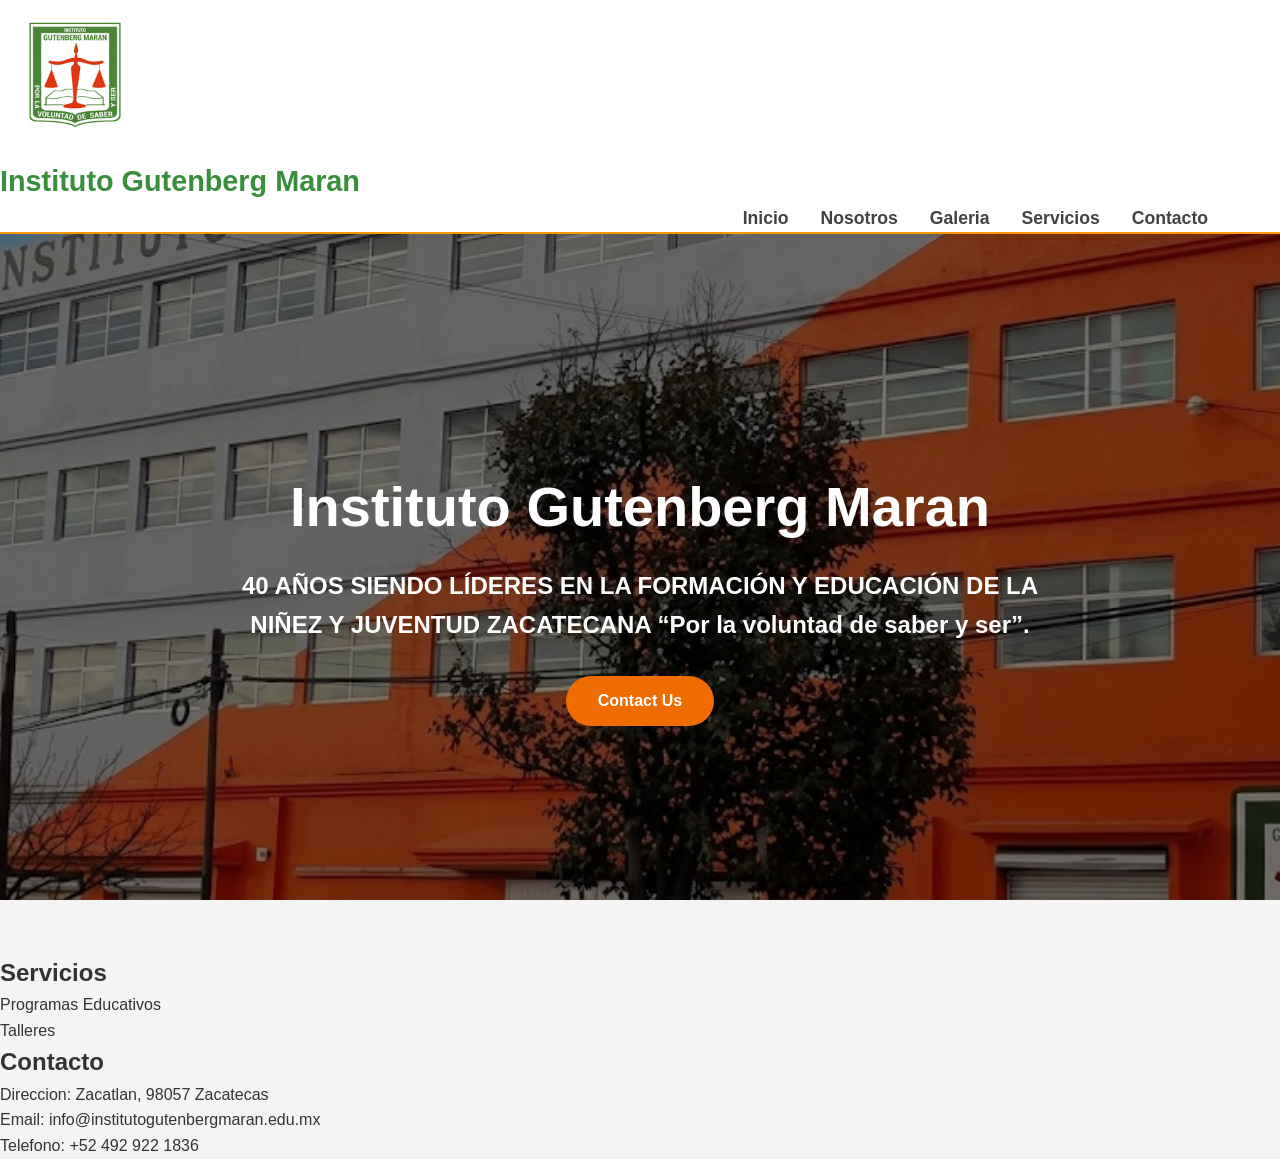
==== index.html @ ca40a0e0 "incio de proyecto" ====
<!DOCTYPE html>
<html lang="en">
<head>
    <meta charset="UTF-8">
    <meta name="viewport" content="width=device-width, initial-scale=1.0">
    <title>Insitituto Gutenberg Maran</title>
    <link rel="stylesheet" href="style.css">
</head> 

<body>
    
    <header class="main-header">
        <div class="logo">
            <img src="logo.png" alt="Instituto Gutenberg Maran Logo">
        <h1>Instituto Gutenberg Maran </h1>
        <nav class="navbar">
            <ul>
                <li><a href="#inicio">Inicio</a></li>
                <li><a href="nosotros.html">Nosotros</a></li>
                <li><a href="galeria.html">Galeria</a></li>
                <li><a href="#servicios">Servicios</a></li>
                <li><a href="#contacto">Contacto</a></li>
            </ul>
        </nav>
    </header>

    <section id="hero">
    <div class="hero-content">
        <h1>Instituto Gutenberg Maran</h1>
        <p><strong>40 AÑOS SIENDO LÍDERES EN LA FORMACIÓN Y EDUCACIÓN DE LA NIÑEZ Y JUVENTUD ZACATECANA  “Por la voluntad de saber y ser”.</strong></p>
        <button class="btn-primary">Contact Us</button>
    </div>
</section>

    <section id="servicios">
        <h2>Servicios</h2>
        <ul>
            <li>Programas Educativos</li>
            <li>Talleres</li>
        </ul>
    </section>

    <section id="contacto">
        <h2>Contacto</h2>
        <p>Direccion: Zacatlan, 98057 Zacatecas</p>
        <p>Email: info@institutogutenbergmaran.edu.mx</p>
        <p>Telefono: +52 492 922 1836</p>
        </body>
</html>
---- style.css ----
/* =========================================
   ESTILOS GENERALES Y RESEO (Base Gris Claro)
   ========================================= */
* {
    margin: 0;
    padding: 0;
    box-sizing: border-box;
    font-family: 'Inter', sans-serif; /* Usando la fuente profesional de Google */
}

body {
    background-color: #f4f4f4; /* Gris muy claro para el fondo */
    color: #333; /* Gris oscuro para el texto principal (más legible que negro puro) */
    line-height: 1.6;
}

/* Enlaces globales */
a {
    text-decoration: none;
    color: inherit;
    transition: color 0.3s ease;
}

/* =========================================
   HEADER (Navegación Profesional)
   ========================================= */
header {
    background-color: #ffffff; /* Fondo blanco para contraste */
    padding: 1.5 rem 0;
    box-shadow: 0 4px 8px rgba(0,0,0,0.05); /* Sombra sutil profesional */
    border-bottom: 2px solid #FF9800;
}

nav {
    display: flex;
    justify-content: flex-end;
    flex: 1;
    align-items: center;
    max-width: 1200px; /* Ancho máximo para el contenido */
    margin: 0 auto;
    padding: 0 2rem;
}

.logo h1 {
    font-size: 1.8rem;
    font-weight: 700;
    color: #388e3c; /* VERDE INSTITUCIONAL: Limpio y educativo */
}
.logo img{
    height: 150px;
    margin-right: 15px;
}

nav ul {
    list-style: none;
    display: flex;
    gap: 2rem;
    margin: 0;
    padding: 0;
}

nav ul li a {
    color: #424242;
    font-weight: 600;
    font-size: 1.1rem;
}

nav ul li a:hover {
    color: #ef6c00; /* NARANJA INSTITUCIONAL en hover: Llamativo */
}

/* =========================================
   SECCIÓN HERO (Degradado Animado Llamativo)
   ========================================= */
main {
    display: flex;
    justify-content: space-between; 
    align-items: center;
    width: 100%;
    max-width: 1200px;
    margin: 0 auto;
    padding: 0 2rem;
}

#hero {
    position: relative;
    height: 80vh; /* Altura del 80% de la pantalla */
    display: flex;
    align-items: center;
    justify-content: center;
    text-align: center;
    color: white;

    /* Configuración de la imagen de fondo */
    background-image: linear-gradient(rgba(0, 0, 0, 0.5), rgba(0, 0, 0, 0.5)), 
                      url('fondo.jpg'); 
    background-size: cover;
    background-position: center;
    background-attachment: fixed; /* Efecto Parallax opcional */
}

.hero-content {
    z-index: 2;
    padding: 20px;
}

#hero h1 {
    font-size: 3.5rem;
    margin-bottom: 1rem;
    /* Usamos el naranja institucional para resaltar palabras clave si quieres */
    color: #ffffff; 
}

#hero p {
    font-size: 1.5rem;
    max-width: 800px;
    margin: 0 auto 2rem auto;
}
/* BOTÓN PRIMARIO (Naranja Profundo Profesional) */
.btn-primary {
    background-color: #EF6C00; /* Naranja quemado profesional */
    color: white;
    border: none;
    padding: 1rem 2rem;
    font-size: 1rem;
    font-weight: 700;
    border-radius: 50px; /* Bordes redondeados modernos */
    cursor: pointer;
    transition: transform 0.2s ease, background-color 0.3s ease;
    box-shadow: 0 4px 6px rgba(0,0,0,0.1);
}

.btn-primary:hover {
    background-color: #FF9800; /* Naranja brillante en hover */
    transform: translateY(-3px); /* Pequeño salto en hover */
    box-shadow: 0 6px 10px rgba(0,0,0,0.15);
}

/* Estilos específicos para la Galería */
#galeria {
    padding: 120px 20px 60px; /* Espacio para el header fijo */
    text-align: center;
    background: linear-gradient(135deg, #f8f9fa 0%, #e0f2f1 100%);
}

#galeria h2 {
    color: #388E3C;
    margin-bottom: 40px;
    font-size: 2.5rem;
}

.galeria-container {
    display: grid;
    grid-template-columns: repeat(auto-fit, minmax(300px, 1fr));
    gap: 20px;
    max-width: 1200px;
    margin: 0 auto;
}

.galeria-container img {
    width: 100%;
    height: 250px;
    object-fit: cover; /* Esto evita que las fotos se estiren feo */
    border-radius: 12px;
    box-shadow: 0 8px 15px rgba(0,0,0,0.1);
    transition: transform 0.3s ease, box-shadow 0.3s ease;
}

.galeria-container img:hover {
    transform: translateY(-10px);
    box-shadow: 0 12px 20px rgba(0,0,0,0.2);
}

.back-link {
    margin-top: 50px;
}

/* --- Contenedor Global --- */
.container {
    max-width: 1100px;
    margin: 0 auto;
    padding: 0 40px; /* Margen de seguridad a los lados */
}

/* --- Sección Principal --- */
#nosotros-premium {
    padding: 100px 0;
    background: linear-gradient(135deg, #fffcf5 0%, #ffffff 100%); /* Degradado sugerido */
}

.nosotros-header {
    text-align: center;
    margin-bottom: 50px;
}

.divider {
    width: 60px;
    height: 4px;
    background: #FF9800; /* Naranja institucional */
    margin: 10px auto;
    border-radius: 2px;
}

.intro-text {
    text-align: center;
    font-size: 1.2rem;
    line-height: 1.8;
    margin-bottom: 80px; /* Espacio antes de las tarjetas */
    color: #444;
}

/* --- Grilla con Espaciado (Gap) --- */
.cards-grid {
    display: flex;
    gap: 40px; /* SEPARA las tarjetas entre sí */
    justify-content: center;
    flex-wrap: wrap; /* Para móviles */
}

.card {
    flex: 1;
    min-width: 300px;
    background: #fff;
    padding: 40px; /* Aire interno de la tarjeta */
    border-radius: 15px;
    box-shadow: 0 10px 30px rgba(0,0,0,0.05);
    text-align: center;
    transition: transform 0.3s ease;
}

.card:hover {
    transform: translateY(-10px);
}

.card-icon {
    width: 50px;
    height: 50px;
    margin: 0 auto 20px;
    color: #388E3C; /* Verde institucional */
}

/* --- Botón --- */
.action-area {
    margin-top: 60px;
    text-align: center;
}

.btn-back {
    display: inline-block;
    padding: 12px 30px;
    background: #FF9800;
    color: white;
    text-decoration: none;
    border-radius: 25px;
    font-weight: bold;
}

/* =========================================
   FOOTER (Gris Oscuro Institucional)
   ========================================= */
footer {
    background-color: #424242; /* Gris oscuro para el fondo */
    color: #e0e0e0; /* Gris muy claro para el texto */
    padding: 3rem 2rem;
    text-align: center;
    margin-top: 4rem;
}

footer p {
    font-size: 0.9rem;
    opacity: 0.8;
}

/* =========================================
   ANIMACIONES (El toque dinámico)
   ========================================= */
@keyframes gradientShift {
    0% {
        background-position: 0% 50%;
    }
    50% {
        background-position: 100% 50%;
    }
    100% {
        background-position: 0% 50%;
    }
}
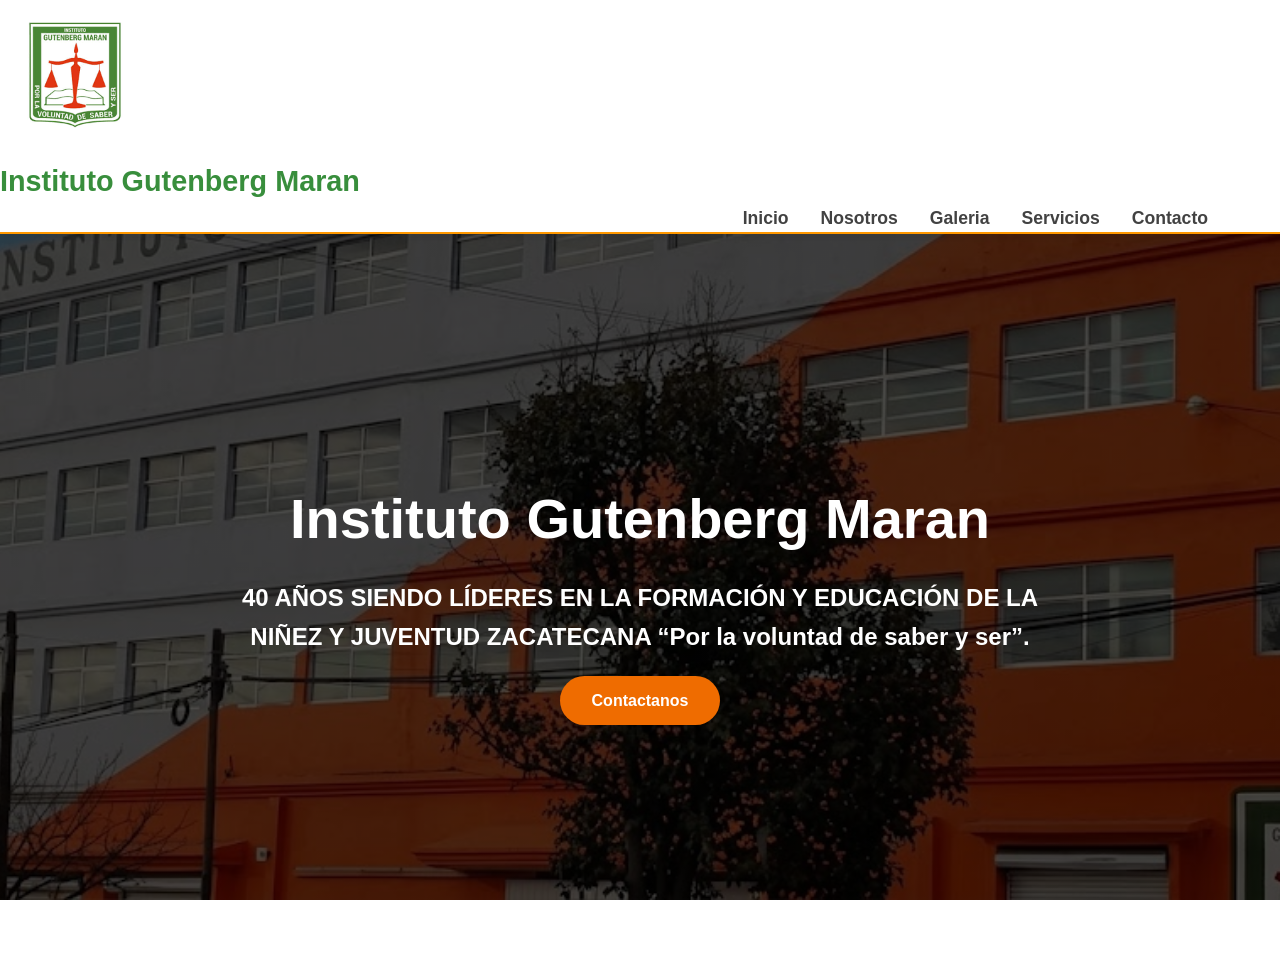
==== commit d283eda3: "generacion de formulario con fondo, creacion de tarjetas para informacion de servicios." ====
--- a/index.html
+++ b/index.html
@@ -18,8 +18,8 @@
                 <li><a href="#inicio">Inicio</a></li>
                 <li><a href="nosotros.html">Nosotros</a></li>
                 <li><a href="galeria.html">Galeria</a></li>
-                <li><a href="#servicios">Servicios</a></li>
-                <li><a href="#contacto">Contacto</a></li>
+                <li><a href="servicios.html">Servicios</a></li>
+                <li><a href="contacto.html">Contacto</a></li>
             </ul>
         </nav>
     </header>
@@ -28,22 +28,8 @@
     <div class="hero-content">
         <h1>Instituto Gutenberg Maran</h1>
         <p><strong>40 AÑOS SIENDO LÍDERES EN LA FORMACIÓN Y EDUCACIÓN DE LA NIÑEZ Y JUVENTUD ZACATECANA  “Por la voluntad de saber y ser”.</strong></p>
-        <button class="btn-primary">Contact Us</button>
+        <a href="contacto.html" class="btn-primary">Contactanos</a>
     </div>
 </section>
-
-    <section id="servicios">
-        <h2>Servicios</h2>
-        <ul>
-            <li>Programas Educativos</li>
-            <li>Talleres</li>
-        </ul>
-    </section>
-
-    <section id="contacto">
-        <h2>Contacto</h2>
-        <p>Direccion: Zacatlan, 98057 Zacatecas</p>
-        <p>Email: info@institutogutenbergmaran.edu.mx</p>
-        <p>Telefono: +52 492 922 1836</p>
-        </body>
+    </body>
 </html>                
--- a/style.css
+++ b/style.css
@@ -20,7 +20,38 @@
     color: inherit;
     transition: color 0.3s ease;
 }
-
+/* Aplicamos el fondo a TODAS las páginas que usen este CSS */
+body {
+    margin: 0;
+    padding: 0;
+    /* 1. Ponemos la imagen con una capa oscura (0.6) para que el texto blanco se lea perfecto */
+    background: linear-gradient(rgba(0, 0, 0, 0.7), rgba(0, 0, 0, 0.7)), 
+                url('fondo.jpg'); /* <--- Asegúrate que el nombre sea igual al de tu archivo */
+    
+    background-size: cover;       /* Estira la imagen para cubrir toda la pantalla */
+    background-position: center;  /* Centra la foto de la fachada */
+    background-attachment: fixed; /* Efecto Parallax: la foto no se mueve al bajar */
+    min-height: 100vh;            /* Altura mínima de toda la ventana */
+    color: white;                 /* Texto principal en blanco */
+    font-family: 'Segoe UI', Arial, sans-serif;
+}
+
+/* IMPORTANTE: Si en index.html tienes un background en #hero, 
+   debes quitarlo o ponerlo transparente para que se vea el del body */
+#hero {
+    background: transparent !important;
+    height: 80vh; /* Ajusta la altura que quieras para tu portada */
+    display: flex;
+    align-items: center;
+    justify-content: center;
+    text-align: center;
+}
+
+/* Ajuste para que las tarjetas de servicios sigan siendo legibles */
+.service-card, .contenedor-contacto {
+    background-color: rgba(255, 255, 255, 0.95) !important;
+    color: #333 !important; /* Texto oscuro dentro de las cajas blancas */
+}
 /* =========================================
    HEADER (Navegación Profesional)
    ========================================= */
@@ -253,6 +284,166 @@
     text-decoration: none;
     border-radius: 25px;
     font-weight: bold;
+}
+.map-responsive {
+    overflow: hidden;
+    padding-bottom: 56.25%; /* Relación de aspecto 16:9 */
+    position: relative;
+    height: 0;
+}
+.map-responsive iframe {
+    left: 0;
+    top: 0;
+    height: 100%;
+    width: 100%;
+    position: absolute;
+}
+/* Contenedor del formulario */
+.form-container {
+    max-width: 600px;
+    margin: 20px auto;
+    padding: 20px;
+    background-color: #f9f9f9;
+    border-radius: 8px;
+    box-shadow: 0 4px 6px rgba(0,0,0,0.1);
+}
+/* Contenedor principal del formulario */
+.contenedor-contacto {
+    max-width:600px;          /* Ancho reducido para que se vea compacto */
+    margin: 50px auto;         /* Centra el formulario y da espacio arriba/abajo */
+    padding: 30px;
+    background-color: #ffffff;
+    border-radius: 12px;
+    box-shadow: 0 10px 25px rgba(0,0,0,0.1); /* Sombra elegante */
+    font-family: Arial, sans-serif;
+    display: flex;
+    flex-direction: column;
+    align-items: center;
+}
+.contenedor-contacto h2 {
+    text-align: center;
+    color: #333;
+    margin-bottom: 10px;
+}
+
+.contenedor-contacto p {
+    text-align: center;
+    font-size: 14px;
+    color: #666;
+    margin-bottom: 30px;
+}
+/* Espaciado de cada grupo de etiqueta/input */
+.form-group {
+    margin-bottom: 20px;
+}
+
+.form-group label {
+    display: block;
+    font-weight: bold;
+    margin-bottom: 8px;
+    color: #444;
+}
+
+/* Estilo de los inputs, select y textarea */
+.form-group input, 
+.form-group select, 
+.form-group textarea {
+    width: 100%;
+    padding: 12px;
+    border: 1px solid #ddd;
+    border-radius: 8px;
+    font-size: 15px;
+    box-sizing: border-box; /* Muy importante para que no se desborde */
+    transition: border-color 0.3s ease;
+}
+.form-group input:focus, 
+.form-group textarea:focus {
+    outline: none;
+    border-color: #ff7f00; /* Color naranja al hacer clic */
+}
+/* Contenedor general */
+.servicios-seccion {
+    padding: 60px 20px;
+    background-color: #f4f7f6; /* Un gris muy claro de fondo */
+}
+
+/* Grid que organiza las tarjetas */
+.servicios-grid {
+    display: grid;
+    grid-template-columns: repeat(auto-fit, minmax(280px, 1fr));
+    gap: 30px;
+    max-width: 1200px;
+    margin: 0 auto;
+}
+
+/* Estilo de la tarjeta */
+.service-card {
+    background: #fff;
+    border-radius: 15px;
+    overflow: hidden;
+    box-shadow: 0 10px 20px rgba(0,0,0,0.05);
+    transition: all 0.3s ease;
+    display: flex;
+    flex-direction: column;
+    border-bottom: 4px solid #006400; /* Verde institucional abajo */
+}
+
+/* Efecto hover */
+.service-card:hover {
+    transform: translateY(-10px);
+    box-shadow: 0 15px 30px rgba(0,0,0,0.1);
+}
+
+/* Cabecera de la tarjeta con tu naranja */
+.card-header {
+    padding: 20px;
+    background-color: #ffffff;
+    border-bottom: 1px solid #eee;
+}
+
+.card-header h3 {
+    margin: 0;
+    color: #006400;
+    font-size: 1.4rem;
+}
+
+.tagline {
+    font-size: 0.9rem;
+    color: #ff7f00; /* Naranja para los lemas */
+    font-weight: bold;
+    display: block;
+    margin-top: 5px;
+}
+
+/* Cuerpo de la tarjeta */
+.card-body {
+    padding: 20px;
+    flex-grow: 1;
+}
+
+.card-body p {
+    color: #555;
+    line-height: 1.6;
+    font-size: 0.95rem;
+}
+
+/* Lista interna */
+.lista-detalles {
+    list-style: none;
+    padding: 0;
+    margin-top: 15px;
+    font-size: 0.85rem;
+    color: #444;
+}
+
+.lista-detalles li {
+    padding: 5px 0;
+    border-top: 1px solid #f0f0f0;
+}
+
+/* Clase especial para destacar Secundaria y Prepa si quieres */
+.service-card.highlight {
+    border-bottom-color: #ff7f00;
 }
 
 /* =========================================
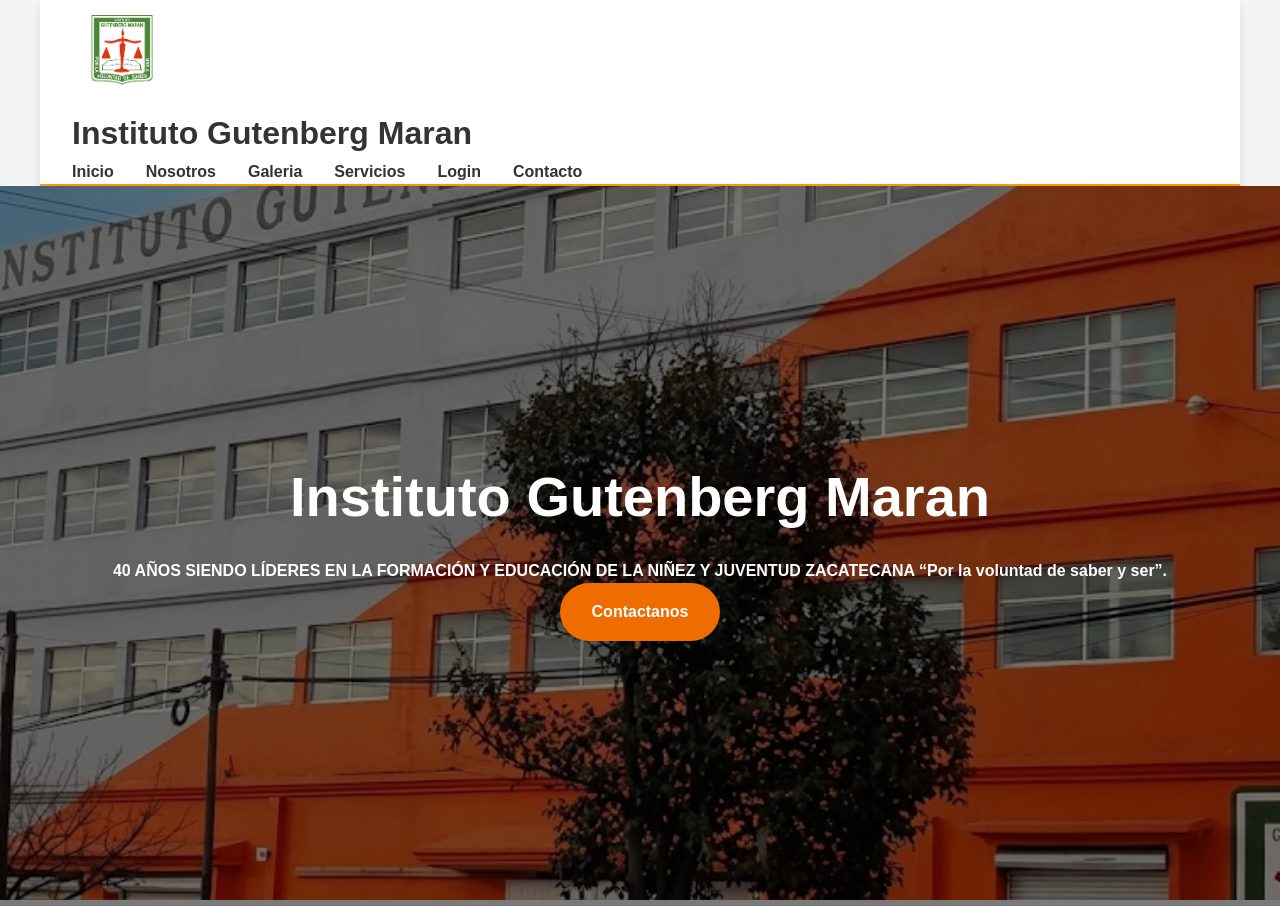
==== commit 5f919e0f: "creaccion del front end para la sección de login para el usuario" ====
--- a/index.html
+++ b/index.html
@@ -9,22 +9,21 @@
 
 <body>
     
-    <header class="main-header">
+    <header class="container">
         <div class="logo">
             <img src="logo.png" alt="Instituto Gutenberg Maran Logo">
         <h1>Instituto Gutenberg Maran </h1>
-        <nav class="navbar">
-            <ul>
-                <li><a href="#inicio">Inicio</a></li>
+        <ul class="nav-links">
+                <li><a href="index.html">Inicio</a></li>
                 <li><a href="nosotros.html">Nosotros</a></li>
                 <li><a href="galeria.html">Galeria</a></li>
                 <li><a href="servicios.html">Servicios</a></li>
+                <li><a href="login.html">Login</a></li>
                 <li><a href="contacto.html">Contacto</a></li>
-            </ul>
-        </nav>
+        </ul>
     </header>
 
-    <section id="hero">
+    <section id="hero" class="flex-center">
     <div class="hero-content">
         <h1>Instituto Gutenberg Maran</h1>
         <p><strong>40 AÑOS SIENDO LÍDERES EN LA FORMACIÓN Y EDUCACIÓN DE LA NIÑEZ Y JUVENTUD ZACATECANA  “Por la voluntad de saber y ser”.</strong></p>
--- a/style.css
+++ b/style.css
@@ -1,338 +1,275 @@
-/* =========================================
-   ESTILOS GENERALES Y RESEO (Base Gris Claro)
-   ========================================= */
+/* --- VARIABLES Y RESET --- */
+:root {
+    --verde-inst: #388e3c;
+    --naranja-inst: #ef6c00;
+    --naranja-hover: #ff9800;
+    --gris-texto: #333;
+    --sombra: 0 4px 8px rgba(0,0,0,0.1);
+    --transition: all 0.3s ease;
+}
+
 * {
     margin: 0;
     padding: 0;
     box-sizing: border-box;
-    font-family: 'Inter', sans-serif; /* Usando la fuente profesional de Google */
 }
 
 body {
-    background-color: #f4f4f4; /* Gris muy claro para el fondo */
-    color: #333; /* Gris oscuro para el texto principal (más legible que negro puro) */
+    font-family: 'Inter', 'Segoe UI', sans-serif;
+    background-color: #f4f4f4;
+    color: var(--gris-texto);
     line-height: 1.6;
 }
 
-/* Enlaces globales */
-a {
-    text-decoration: none;
-    color: inherit;
-    transition: color 0.3s ease;
-}
-/* Aplicamos el fondo a TODAS las páginas que usen este CSS */
-body {
-    margin: 0;
-    padding: 0;
-    /* 1. Ponemos la imagen con una capa oscura (0.6) para que el texto blanco se lea perfecto */
-    background: linear-gradient(rgba(0, 0, 0, 0.7), rgba(0, 0, 0, 0.7)), 
-                url('fondo.jpg'); /* <--- Asegúrate que el nombre sea igual al de tu archivo */
-    
-    background-size: cover;       /* Estira la imagen para cubrir toda la pantalla */
-    background-position: center;  /* Centra la foto de la fachada */
-    background-attachment: fixed; /* Efecto Parallax: la foto no se mueve al bajar */
-    min-height: 100vh;            /* Altura mínima de toda la ventana */
-    color: white;                 /* Texto principal en blanco */
-    font-family: 'Segoe UI', Arial, sans-serif;
-}
-
-/* IMPORTANTE: Si en index.html tienes un background en #hero, 
-   debes quitarlo o ponerlo transparente para que se vea el del body */
-#hero {
-    background: transparent !important;
-    height: 80vh; /* Ajusta la altura que quieras para tu portada */
-    display: flex;
-    align-items: center;
-    justify-content: center;
-    text-align: center;
-}
-
-/* Ajuste para que las tarjetas de servicios sigan siendo legibles */
-.service-card, .contenedor-contacto {
-    background-color: rgba(255, 255, 255, 0.95) !important;
-    color: #333 !important; /* Texto oscuro dentro de las cajas blancas */
-}
-/* =========================================
-   HEADER (Navegación Profesional)
-   ========================================= */
-header {
-    background-color: #ffffff; /* Fondo blanco para contraste */
-    padding: 1.5 rem 0;
-    box-shadow: 0 4px 8px rgba(0,0,0,0.05); /* Sombra sutil profesional */
-    border-bottom: 2px solid #FF9800;
-}
-
-nav {
-    display: flex;
-    justify-content: flex-end;
-    flex: 1;
-    align-items: center;
-    max-width: 1200px; /* Ancho máximo para el contenido */
-    margin: 0 auto;
-    padding: 0 2rem;
-}
-
-.logo h1 {
-    font-size: 1.8rem;
-    font-weight: 700;
-    color: #388e3c; /* VERDE INSTITUCIONAL: Limpio y educativo */
-}
-.logo img{
-    height: 150px;
-    margin-right: 15px;
-}
-
-nav ul {
-    list-style: none;
-    display: flex;
-    gap: 2rem;
-    margin: 0;
-    padding: 0;
-}
-
-nav ul li a {
-    color: #424242;
-    font-weight: 600;
-    font-size: 1.1rem;
-}
-
-nav ul li a:hover {
-    color: #ef6c00; /* NARANJA INSTITUCIONAL en hover: Llamativo */
-}
-
-/* =========================================
-   SECCIÓN HERO (Degradado Animado Llamativo)
-   ========================================= */
-main {
-    display: flex;
-    justify-content: space-between; 
-    align-items: center;
-    width: 100%;
+/* --- CLASES REUTILIZABLES --- */
+.container {
     max-width: 1200px;
     margin: 0 auto;
     padding: 0 2rem;
 }
 
+.flex-center {
+    display: flex;
+    align-items: center;
+    justify-content: center;
+    text-align: center;
+}
+
+/* --- NAVEGACIÓN --- */
+header {
+    background: #fff;
+    padding: 1rem 0;
+    box-shadow: var(--sombra);
+    border-bottom: 2px solid var(--naranja-hover);
+}
+
+nav {
+    display: flex;
+    justify-content: space-between;
+    align-items: center;
+}
+
+.nav-links {
+    list-style: none;
+    display: flex;
+    gap: 2rem;
+}
+
+.nav-links a {
+    text-decoration: none;
+    font-weight: 600;
+    transition: var(--transition);
+}
+
+.nav-links a:hover {
+    color: var(--naranja-inst);
+}
+
+.logo img { height: 100px; } /* Ajustado de 150px para mejor flujo */
+
+/* --- SECCIÓN HERO --- */
 #hero {
     position: relative;
-    height: 80vh; /* Altura del 80% de la pantalla */
-    display: flex;
-    align-items: center;
-    justify-content: center;
-    text-align: center;
+    height: 80vh;
     color: white;
-
-    /* Configuración de la imagen de fondo */
-    background-image: linear-gradient(rgba(0, 0, 0, 0.5), rgba(0, 0, 0, 0.5)), 
-                      url('fondo.jpg'); 
-    background-size: cover;
-    background-position: center;
-    background-attachment: fixed; /* Efecto Parallax opcional */
-}
-
-.hero-content {
-    z-index: 2;
-    padding: 20px;
-}
-
-#hero h1 {
-    font-size: 3.5rem;
-    margin-bottom: 1rem;
-    /* Usamos el naranja institucional para resaltar palabras clave si quieres */
-    color: #ffffff; 
-}
-
-#hero p {
-    font-size: 1.5rem;
-    max-width: 800px;
-    margin: 0 auto 2rem auto;
-}
-/* BOTÓN PRIMARIO (Naranja Profundo Profesional) */
+    background: linear-gradient(rgba(0,0,0,0.5), rgba(0,0,0,0.5)), url('fondo.jpg') center/cover fixed;
+}
+
+#hero h1 { font-size: 3.5rem; margin-bottom: 1rem; }
+
+/* --- BOTONES --- */
 .btn-primary {
-    background-color: #EF6C00; /* Naranja quemado profesional */
+    display: inline-block;
+    background-color: var(--naranja-inst);
     color: white;
+    padding: 1rem 2rem;
+    border-radius: 50px;
+    text-decoration: none;
+    font-weight: 700;
+    transition: var(--transition);
     border: none;
-    padding: 1rem 2rem;
-    font-size: 1rem;
-    font-weight: 700;
-    border-radius: 50px; /* Bordes redondeados modernos */
     cursor: pointer;
-    transition: transform 0.2s ease, background-color 0.3s ease;
-    box-shadow: 0 4px 6px rgba(0,0,0,0.1);
 }
 
 .btn-primary:hover {
-    background-color: #FF9800; /* Naranja brillante en hover */
-    transform: translateY(-3px); /* Pequeño salto en hover */
-    box-shadow: 0 6px 10px rgba(0,0,0,0.15);
-}
-
-/* Estilos específicos para la Galería */
-#galeria {
-    padding: 120px 20px 60px; /* Espacio para el header fijo */
-    text-align: center;
-    background: linear-gradient(135deg, #f8f9fa 0%, #e0f2f1 100%);
-}
-
-#galeria h2 {
-    color: #388E3C;
-    margin-bottom: 40px;
-    font-size: 2.5rem;
-}
-
-.galeria-container {
+    background-color: var(--naranja-hover);
+    transform: translateY(-3px);
+    box-shadow: 0 6px 12px rgba(0,0,0,0.15);
+}
+
+/* --- TARJETAS Y GRILLAS --- */
+.cards-grid {
     display: grid;
     grid-template-columns: repeat(auto-fit, minmax(300px, 1fr));
-    gap: 20px;
-    max-width: 1200px;
-    margin: 0 auto;
-}
-
-.galeria-container img {
-    width: 100%;
-    height: 250px;
-    object-fit: cover; /* Esto evita que las fotos se estiren feo */
-    border-radius: 12px;
-    box-shadow: 0 8px 15px rgba(0,0,0,0.1);
-    transition: transform 0.3s ease, box-shadow 0.3s ease;
-}
-
-.galeria-container img:hover {
-    transform: translateY(-10px);
-    box-shadow: 0 12px 20px rgba(0,0,0,0.2);
-}
-
-.back-link {
-    margin-top: 50px;
-}
-
-/* --- Contenedor Global --- */
-.container {
-    max-width: 1100px;
-    margin: 0 auto;
-    padding: 0 40px; /* Margen de seguridad a los lados */
-}
-
-/* --- Sección Principal --- */
-#nosotros-premium {
-    padding: 100px 0;
-    background: linear-gradient(135deg, #fffcf5 0%, #ffffff 100%); /* Degradado sugerido */
-}
-
-.nosotros-header {
+    gap: 30px;
+    padding: 50px 0;
+}
+
+.card {
+    background: #fff;
+    padding: 40px;
+    border-radius: 15px;
     text-align: center;
-    margin-bottom: 50px;
-}
-
-.divider {
-    width: 60px;
-    height: 4px;
-    background: #FF9800; /* Naranja institucional */
-    margin: 10px auto;
-    border-radius: 2px;
-}
-
-.intro-text {
-    text-align: center;
-    font-size: 1.2rem;
-    line-height: 1.8;
-    margin-bottom: 80px; /* Espacio antes de las tarjetas */
-    color: #444;
-}
-
-/* --- Grilla con Espaciado (Gap) --- */
-.cards-grid {
-    display: flex;
-    gap: 40px; /* SEPARA las tarjetas entre sí */
-    justify-content: center;
-    flex-wrap: wrap; /* Para móviles */
-}
-
-.card {
-    flex: 1;
-    min-width: 300px;
-    background: #fff;
-    padding: 40px; /* Aire interno de la tarjeta */
-    border-radius: 15px;
-    box-shadow: 0 10px 30px rgba(0,0,0,0.05);
-    text-align: center;
-    transition: transform 0.3s ease;
-}
-
-.card:hover {
-    transform: translateY(-10px);
-}
-
-.card-icon {
-    width: 50px;
-    height: 50px;
-    margin: 0 auto 20px;
-    color: #388E3C; /* Verde institucional */
-}
-
-/* --- Botón --- */
-.action-area {
-    margin-top: 60px;
-    text-align: center;
-}
-
-.btn-back {
-    display: inline-block;
-    padding: 12px 30px;
-    background: #FF9800;
-    color: white;
-    text-decoration: none;
-    border-radius: 25px;
-    font-weight: bold;
-}
+    box-shadow: var(--sombra);
+    transition: var(--transition);
+}
+
+.card:hover { transform: translateY(-10px); }
+
+/* --- CONTACTO Y MAPA --- */
 .map-responsive {
     overflow: hidden;
-    padding-bottom: 56.25%; /* Relación de aspecto 16:9 */
+    padding-bottom: 56.25%;
     position: relative;
     height: 0;
 }
+
 .map-responsive iframe {
-    left: 0;
-    top: 0;
-    height: 100%;
-    width: 100%;
+    left: 0; top: 0; height: 100%; width: 100%;
     position: absolute;
 }
-/* Contenedor del formulario */
-.form-container {
+/* Esto centra el logo a la izquierda y el menú a la derecha */
+nav.container {
+    display: flex;
+    justify-content: space-between; 
+    align-items: center;
+}
+
+/* Esto quita los puntos de la lista y los pone en fila */
+.nav-links {
+    list-style: none; /* Quita los puntos azules */
+    display: flex;    /* Pone los elementos en horizontal */
+    gap: 2rem;        /* Da espacio entre cada palabra */
+}
+
+/* Esto le da el estilo visual a los enlaces */
+.nav-links a {
+    text-decoration: none;
+    color: #333;
+    font-weight: 600;
+    transition: 0.3s;
+}
+
+.nav-links a:hover {
+    color: #ef6c00; /* Naranja al pasar el mouse */
+}
+/* --- ANIMACIÓN DE ENTRADA --- */
+@keyframes fadeInUp {
+    from {
+        opacity: 0;
+        transform: translateY(30px); /* Empieza un poco más abajo */
+    }
+    to {
+        opacity: 1;
+        transform: translateY(0);    /* Termina en su posición original */
+    }
+}
+
+.animacion-entrada {
+    animation: fadeInUp 0.8s ease-out forwards;
+}
+
+/* Opcional: Retrasar un poco la info de contacto para un efecto escalonado */
+.contacto-info {
+    animation: fadeInUp 1s ease-out 0.3s backwards;
+}
+/* --- ESTILOS DEL FORMULARIO (Tu estructura actual) --- */
+.contenedor-contacto {
+    padding: 60px 20px;
+    background-color: #f4f4f4;
+    display: flex;
+    flex-direction: column;
+    align-items: center;
+    min-height: 100vh;
+}
+
+.contenedor-contacto h2 {
+    color: #388e3c; /* Verde Institucional */
+    font-size: 2.5rem;
+    margin-bottom: 10px;
+}
+
+.form-conteiner {
+    background: #ffffff;
+    padding: 40px;
+    border-radius: 15px;
+    box-shadow: 0 10px 25px rgba(0,0,0,0.1);
     max-width: 600px;
-    margin: 20px auto;
-    padding: 20px;
-    background-color: #f9f9f9;
+    width: 100%;
+    animation: fadeInUp 0.8s ease-out forwards; /* Aplicamos la animación */
+}
+
+.form-group {
+    margin-bottom: 20px;
+    display: flex;
+    flex-direction: column;
+    text-align: left;
+}
+
+.form-group label {
+    font-weight: 600;
+    margin-bottom: 8px;
+    color: #444;
+}
+
+.form-group input, 
+.form-group select, 
+.form-group textarea {
+    padding: 12px 15px;
+    border: 1px solid #ccc;
     border-radius: 8px;
-    box-shadow: 0 4px 6px rgba(0,0,0,0.1);
-}
-/* Contenedor principal del formulario */
-.contenedor-contacto {
-    max-width:600px;          /* Ancho reducido para que se vea compacto */
-    margin: 50px auto;         /* Centra el formulario y da espacio arriba/abajo */
-    padding: 30px;
-    background-color: #ffffff;
+    font-size: 1rem;
+    transition: all 0.3s ease;
+}
+
+/* Efecto al hacer clic en los campos */
+.form-group input:focus, 
+.form-group select:focus, 
+.form-group textarea:focus {
+    outline: none;
+    border-color: #ef6c00; /* Naranja Institucional */
+    box-shadow: 0 0 0 3px rgba(239, 108, 0, 0.1);
+}
+
+.form-group textarea {
+    resize: vertical;
+    min-height: 120px;
+}
+
+/* Estilo para tu botón enviar */
+.form-conteiner button[type="submit"] {
+    background-color: #ef6c00;
+    color: white;
+    padding: 15px;
+    border: none;
+    border-radius: 8px;
+    font-weight: bold;
+    font-size: 1.1rem;
+    cursor: pointer;
+    transition: background 0.3s ease;
+    width: 100%;
+}
+
+.form-conteiner button[type="submit"]:hover {
+    background-color: #e65100;
+}
+.login-section{
+display: flex;
+    justify-content: center;
+    align-items: center;
+    min-height: 80vh; /* Para que esté centrado verticalmente */
+    background-color: #f4f7f6; /* Un gris muy ligero de fondo */
+}
+/* La tarjeta del formulario */
+.login-card {
+    background: #ffffff;
+    padding: 40px;
+    width: 100%;
+    max-width: 400px;
     border-radius: 12px;
-    box-shadow: 0 10px 25px rgba(0,0,0,0.1); /* Sombra elegante */
-    font-family: Arial, sans-serif;
-    display: flex;
-    flex-direction: column;
-    align-items: center;
-}
-.contenedor-contacto h2 {
-    text-align: center;
-    color: #333;
-    margin-bottom: 10px;
-}
-
-.contenedor-contacto p {
-    text-align: center;
-    font-size: 14px;
-    color: #666;
-    margin-bottom: 30px;
-}
-/* Espaciado de cada grupo de etiqueta/input */
+    box-shadow: 0 10px 25px rgba(0, 0, 0, 0.1);
+    border-top: 5px solid #ff6600; /* Detalle con tu naranja corporativo */
+}
 .form-group {
     margin-bottom: 20px;
 }
@@ -341,138 +278,21 @@
     display: block;
     font-weight: bold;
     margin-bottom: 8px;
-    color: #444;
-}
-
-/* Estilo de los inputs, select y textarea */
-.form-group input, 
-.form-group select, 
-.form-group textarea {
-    width: 100%;
-    padding: 12px;
+    color: #333;
+}
+
+.form-group input {
+    width: 100%;
+    padding: 12px 15px;
     border: 1px solid #ddd;
     border-radius: 8px;
-    font-size: 15px;
-    box-sizing: border-box; /* Muy importante para que no se desborde */
+    font-size: 16px;
     transition: border-color 0.3s ease;
-}
-.form-group input:focus, 
-.form-group textarea:focus {
     outline: none;
-    border-color: #ff7f00; /* Color naranja al hacer clic */
-}
-/* Contenedor general */
-.servicios-seccion {
-    padding: 60px 20px;
-    background-color: #f4f7f6; /* Un gris muy claro de fondo */
-}
-
-/* Grid que organiza las tarjetas */
-.servicios-grid {
-    display: grid;
-    grid-template-columns: repeat(auto-fit, minmax(280px, 1fr));
-    gap: 30px;
-    max-width: 1200px;
-    margin: 0 auto;
-}
-
-/* Estilo de la tarjeta */
-.service-card {
-    background: #fff;
-    border-radius: 15px;
-    overflow: hidden;
-    box-shadow: 0 10px 20px rgba(0,0,0,0.05);
-    transition: all 0.3s ease;
-    display: flex;
-    flex-direction: column;
-    border-bottom: 4px solid #006400; /* Verde institucional abajo */
-}
-
-/* Efecto hover */
-.service-card:hover {
-    transform: translateY(-10px);
-    box-shadow: 0 15px 30px rgba(0,0,0,0.1);
-}
-
-/* Cabecera de la tarjeta con tu naranja */
-.card-header {
-    padding: 20px;
-    background-color: #ffffff;
-    border-bottom: 1px solid #eee;
-}
-
-.card-header h3 {
-    margin: 0;
-    color: #006400;
-    font-size: 1.4rem;
-}
-
-.tagline {
-    font-size: 0.9rem;
-    color: #ff7f00; /* Naranja para los lemas */
-    font-weight: bold;
-    display: block;
-    margin-top: 5px;
-}
-
-/* Cuerpo de la tarjeta */
-.card-body {
-    padding: 20px;
-    flex-grow: 1;
-}
-
-.card-body p {
-    color: #555;
-    line-height: 1.6;
-    font-size: 0.95rem;
-}
-
-/* Lista interna */
-.lista-detalles {
-    list-style: none;
-    padding: 0;
-    margin-top: 15px;
-    font-size: 0.85rem;
-    color: #444;
-}
-
-.lista-detalles li {
-    padding: 5px 0;
-    border-top: 1px solid #f0f0f0;
-}
-
-/* Clase especial para destacar Secundaria y Prepa si quieres */
-.service-card.highlight {
-    border-bottom-color: #ff7f00;
-}
-
-/* =========================================
-   FOOTER (Gris Oscuro Institucional)
-   ========================================= */
-footer {
-    background-color: #424242; /* Gris oscuro para el fondo */
-    color: #e0e0e0; /* Gris muy claro para el texto */
-    padding: 3rem 2rem;
-    text-align: center;
-    margin-top: 4rem;
-}
-
-footer p {
-    font-size: 0.9rem;
-    opacity: 0.8;
-}
-
-/* =========================================
-   ANIMACIONES (El toque dinámico)
-   ========================================= */
-@keyframes gradientShift {
-    0% {
-        background-position: 0% 50%;
-    }
-    50% {
-        background-position: 100% 50%;
-    }
-    100% {
-        background-position: 0% 50%;
-    }
-}+}
+
+/* Efecto cuando el usuario hace clic para escribir */
+.form-group input:focus {
+    border-color: #ff6600;
+    box-shadow: 0 0 5px rgba(255, 102, 0, 0.2);
+}
